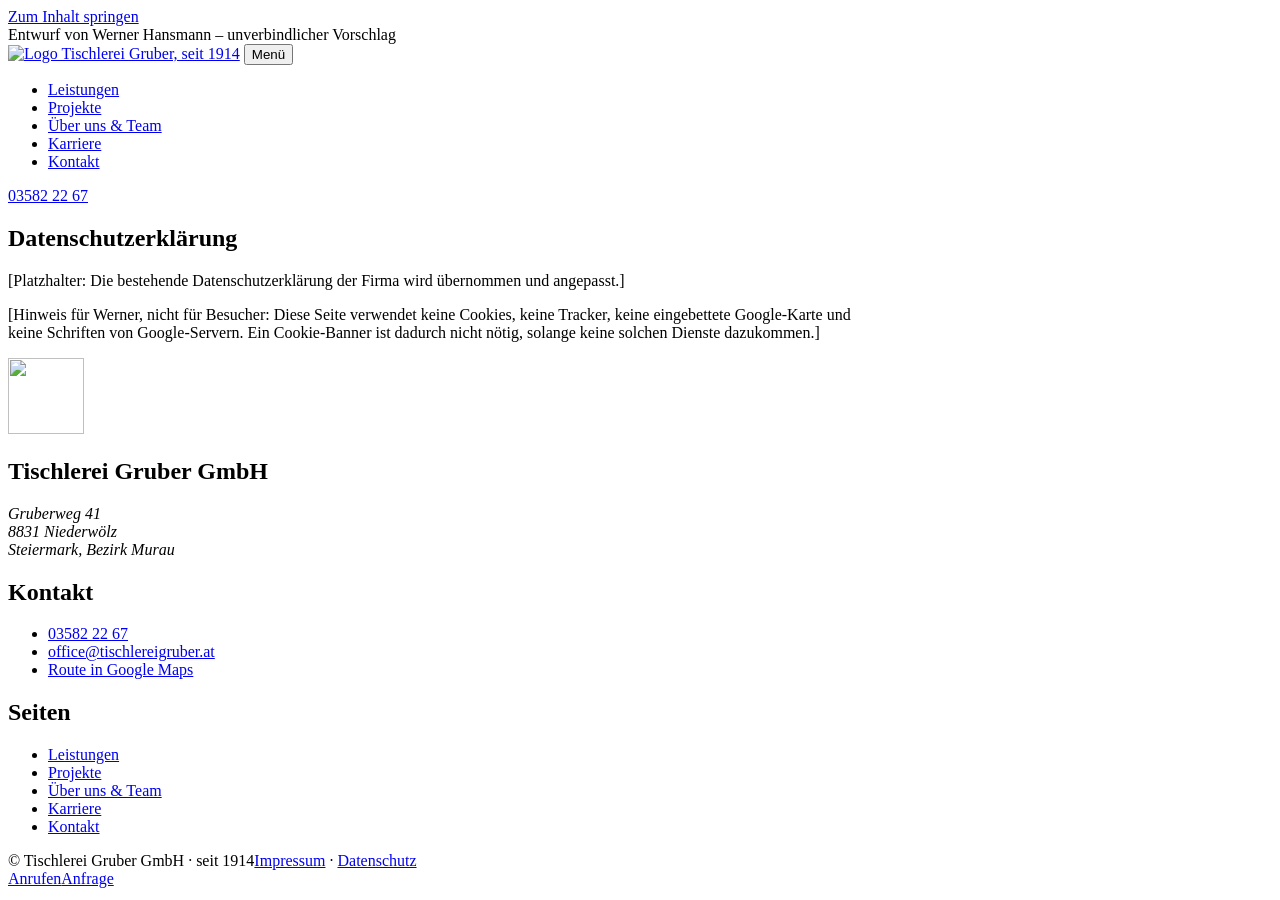
==== datenschutz.html @ 18677cb5 "Add files via upload" ====
<!DOCTYPE html>
<html lang="de-AT">
<head>
<meta charset="utf-8">
<meta name="viewport" content="width=device-width, initial-scale=1, viewport-fit=cover">
<meta name="robots" content="noindex, nofollow">
<title>Datenschutz | Tischlerei Gruber Niederwölz</title>
<meta name="description" content="Datenschutzerklärung der Tischlerei Gruber GmbH, Niederwölz.">
<meta name="theme-color" content="#ffffff">
<link rel="stylesheet" href="stil.css">
</head>
<body>
<a class="skip" href="#inhalt">Zum Inhalt springen</a>
<div class="entwurf">Entwurf von Werner Hansmann – unverbindlicher&nbsp;Vorschlag</div>
<header class="kopfzeile">
 <div class="wrap kopf">
  <a class="logo" href="index.html" aria-label="Tischlerei Gruber – zur Startseite"><img src="assets/logo.png" alt="Logo Tischlerei Gruber, seit 1914" width="64" height="64"></a>
  <button class="menueknopf" type="button" aria-expanded="false" aria-controls="hauptmenue">Menü</button>
  <nav class="hauptmenue" id="hauptmenue" aria-label="Hauptmenü"><ul>
   <li><a href="leistungen.html">Leistungen</a></li><li><a href="projekte.html">Projekte</a></li><li><a href="ueber-uns.html">Über uns &amp; Team</a></li><li><a href="karriere.html">Karriere</a></li><li><a href="kontakt.html">Kontakt</a></li>
  </ul></nav>
  <a class="anruf" href="tel:+4335822267" aria-label="Anrufen: 03582 22 67">03582 22 67</a>
 </div>
</header>
<main id="inhalt">
<section class="seitenkopf"><div class="wrap" style="max-width:860px">
 <h1>Datenschutzerklärung</h1>
 <p class="ph">[Platzhalter: Die bestehende Datenschutzerklärung der Firma wird übernommen und angepasst.]</p>
 <p class="ph" style="margin-top:16px">[Hinweis für Werner, nicht für Besucher: Diese Seite verwendet keine Cookies, keine Tracker, keine eingebettete Google-Karte und keine Schriften von Google-Servern. Ein Cookie-Banner ist dadurch nicht nötig, solange keine solchen Dienste dazukommen.]</p>
</div></section>
</main>
<footer class="fuss">
 <div class="wrap">
  <div class="fuss-raster">
   <img src="assets/logo.png" alt="" width="76" height="76" loading="lazy">
   <div>
    <h2>Tischlerei Gruber GmbH</h2>
    <address>Gruberweg 41<br>8831 Niederwölz<br>Steiermark, Bezirk Murau</address>
   </div>
   <div>
    <h2>Kontakt</h2>
    <ul><li><a href="tel:+4335822267">03582 22 67</a></li><li><a href="mailto:office@tischlereigruber.at">office@tischlereigruber.at</a></li><li><a href="https://www.google.com/maps/search/?api=1&query=Gruberweg+41%2C+8831+Niederw%C3%B6lz" rel="noopener">Route in Google Maps</a></li></ul>
   </div>
   <div>
    <h2>Seiten</h2>
    <ul><li><a href="leistungen.html">Leistungen</a></li><li><a href="projekte.html">Projekte</a></li><li><a href="ueber-uns.html">Über uns &amp; Team</a></li><li><a href="karriere.html">Karriere</a></li><li><a href="kontakt.html">Kontakt</a></li></ul>
   </div>
  </div>
  <div class="fuss-unten"><span>© Tischlerei Gruber GmbH · seit 1914</span><span><a href="impressum.html">Impressum</a> · <a href="datenschutz.html">Datenschutz</a></span></div>
 </div>
</footer>
<div class="daumen"><a class="btn btn-voll" href="tel:+4335822267">Anrufen</a><a class="btn btn-rand" href="kontakt.html#anfrage">Anfrage</a></div>
<script>
(function(){
 var k=document.querySelector('.menueknopf'),m=document.getElementById('hauptmenue');
 if(k&&m){k.addEventListener('click',function(){var o=m.classList.toggle('offen');k.setAttribute('aria-expanded',o);k.textContent=o?'Schließen':'Menü';});
  m.addEventListener('focusout',function(e){if(m.classList.contains('offen')&&!m.contains(e.relatedTarget)&&e.relatedTarget!==k){m.classList.remove('offen');k.setAttribute('aria-expanded','false');k.textContent='Menü';}});
  document.addEventListener('keydown',function(e){if(e.key==='Escape'&&m.classList.contains('offen')){m.classList.remove('offen');k.setAttribute('aria-expanded','false');k.textContent='Menü';k.focus();}});}
 document.querySelectorAll('[data-stelle]').forEach(function(a){a.addEventListener('click',function(){var s=document.querySelector('select[name=stelle]');if(s)s.value=a.getAttribute('data-stelle');});});
 document.querySelectorAll('form.attrappe').forEach(function(f){f.addEventListener('submit',function(e){e.preventDefault();var h=f.querySelector('.formmeldung');if(h){h.classList.add('sichtbar');h.focus();}});});
})();
</script>
</body>
</html>
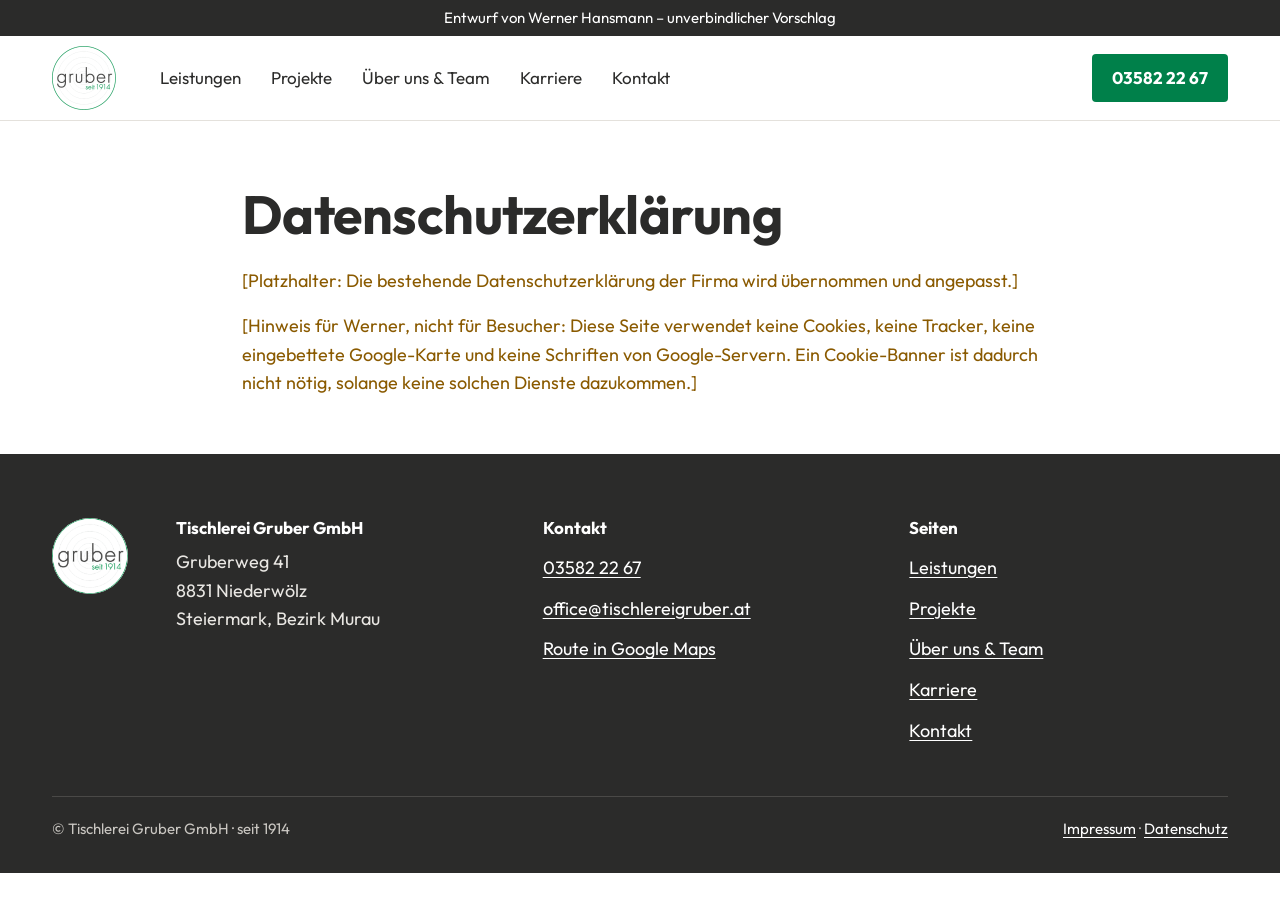
==== commit 5d86c29b: "Eingefräster 3D-Look, Projekt-Mosaik und Bildergalerie Co-Authored-By: Claude Opus 5.5 <noreply@anth" ====
--- a/datenschutz.html
+++ b/datenschutz.html
@@ -56,6 +56,23 @@
  if(k&&m){k.addEventListener('click',function(){var o=m.classList.toggle('offen');k.setAttribute('aria-expanded',o);k.textContent=o?'Schließen':'Menü';});
   m.addEventListener('focusout',function(e){if(m.classList.contains('offen')&&!m.contains(e.relatedTarget)&&e.relatedTarget!==k){m.classList.remove('offen');k.setAttribute('aria-expanded','false');k.textContent='Menü';}});
   document.addEventListener('keydown',function(e){if(e.key==='Escape'&&m.classList.contains('offen')){m.classList.remove('offen');k.setAttribute('aria-expanded','false');k.textContent='Menü';k.focus();}});}
+ var gl=[].slice.call(document.querySelectorAll('a[data-galerie]'));
+ if(gl.length){
+  var d=document.createElement('dialog');d.className='lightbox';d.setAttribute('aria-label','Fotogalerie');
+  d.innerHTML='<figure><img alt=""><figcaption><b></b><span></span><em></em></figcaption></figure><button class="lb-zu" type="button" aria-label="Galerie schließen">✕</button><button class="lb-pfeil lb-zurueck" type="button" aria-label="Vorheriges Foto">‹</button><button class="lb-pfeil lb-weiter" type="button" aria-label="Nächstes Foto">›</button>';
+  document.body.appendChild(d);
+  var bild=d.querySelector('img'),tit=d.querySelector('figcaption b'),txt=d.querySelector('figcaption span'),zahl=d.querySelector('figcaption em'),grp=[],pos=0;
+  function zeige(i){pos=(i+grp.length)%grp.length;var a=grp[pos],im=a.querySelector('img');bild.classList.remove('da');bild.src=a.getAttribute('href');if(bild.complete)bild.classList.add('da');bild.alt=im.alt;tit.textContent=a.getAttribute('data-titel');txt.textContent=im.alt;zahl.textContent=(pos+1)+' / '+grp.length;}
+  bild.addEventListener('load',function(){bild.classList.add('da');});
+  gl.forEach(function(a){a.addEventListener('click',function(e){e.preventDefault();grp=gl.filter(function(x){return x.getAttribute('data-galerie')===a.getAttribute('data-galerie');});zeige(grp.indexOf(a));d.showModal();});});
+  d.querySelector('.lb-zu').addEventListener('click',function(){d.close();});
+  d.querySelector('.lb-zurueck').addEventListener('click',function(){zeige(pos-1);});
+  d.querySelector('.lb-weiter').addEventListener('click',function(){zeige(pos+1);});
+  d.addEventListener('click',function(e){if(e.target===d)d.close();});
+  d.addEventListener('keydown',function(e){if(e.key==='ArrowLeft')zeige(pos-1);if(e.key==='ArrowRight')zeige(pos+1);});
+  var sx=null;d.addEventListener('touchstart',function(e){sx=e.touches[0].clientX;},{passive:true});
+  d.addEventListener('touchend',function(e){if(sx===null)return;var dx=e.changedTouches[0].clientX-sx;if(Math.abs(dx)>50)zeige(pos+(dx<0?1:-1));sx=null;});
+ }
  document.querySelectorAll('[data-stelle]').forEach(function(a){a.addEventListener('click',function(){var s=document.querySelector('select[name=stelle]');if(s)s.value=a.getAttribute('data-stelle');});});
  document.querySelectorAll('form.attrappe').forEach(function(f){f.addEventListener('submit',function(e){e.preventDefault();var h=f.querySelector('.formmeldung');if(h){h.classList.add('sichtbar');h.focus();}});});
 })();
--- a/stil.css
+++ b/stil.css
@@ -0,0 +1,317 @@
+/* Tischlerei Gruber – Entwurf von Werner Hansmann (unverbindlich) */
+@font-face{font-family:"Outfit";src:url(fonts/Outfit-Regular.woff) format("woff");font-weight:400;font-display:swap}
+@font-face{font-family:"Outfit";src:url(fonts/Outfit-Bold.woff) format("woff");font-weight:700;font-display:swap}
+
+:root{
+  --gruen:#00804a; --gruen-dunkel:#006b3e; --gruen-hell:#e8f3ec;
+  --text:#2b2b2a; --grau:#575654; --linie:#e4e1dc; --papier:#faf8f5;
+  --platzhalter:#8a5a00;
+  --ease-out:cubic-bezier(0.23,1,0.32,1);
+}
+*{box-sizing:border-box;margin:0}
+html{scroll-behavior:smooth;-webkit-text-size-adjust:100%;overflow-x:clip}
+body{font-family:"Outfit",system-ui,-apple-system,"Segoe UI",sans-serif;font-size:18px;line-height:1.6;color:var(--text);background:#fff}
+img{display:block;max-width:100%;height:auto}
+a{color:inherit}
+p a,li a,address a{color:var(--gruen);text-underline-offset:3px}
+a,button{-webkit-tap-highlight-color:transparent;touch-action:manipulation}
+:focus-visible{outline:3px solid var(--gruen);outline-offset:3px}
+.skip{position:absolute;left:-999px;top:0}
+.skip:focus{left:12px;top:12px;background:#fff;padding:10px 14px;z-index:99}
+.ph{color:var(--platzhalter)}
+.wrap{max-width:1240px;margin:0 auto;padding:0 32px}
+
+/* Entwurfs-Hinweis */
+.entwurf{background:var(--text);color:#fff;font-size:15px;text-align:center;padding:6px 12px}
+
+/* Kopf */
+header.kopfzeile{border-bottom:1px solid var(--linie);background:#fff;position:sticky;top:0;z-index:30}
+.kopf{display:flex;align-items:center;gap:32px;height:84px}
+.kopf .logo img{width:64px;height:64px}
+.hauptmenue ul{display:flex;gap:6px;list-style:none;padding:0}
+.hauptmenue a{display:block;color:var(--text);text-decoration:none;font-size:17px;padding:10px 12px;border-radius:4px}
+.hauptmenue a[aria-current="page"]{color:var(--gruen);font-weight:700}
+.anruf{margin-left:auto;display:inline-flex;align-items:center;gap:8px;background:var(--gruen);color:#fff;text-decoration:none;font-weight:700;min-height:48px;padding:0 20px;border-radius:4px;font-size:17px;transition:transform 160ms var(--ease-out),background-color 200ms ease}
+.menueknopf{display:none}
+
+/* Knöpfe */
+.btn{display:inline-flex;align-items:center;justify-content:center;min-height:52px;padding:0 26px;border-radius:4px;font:inherit;font-weight:700;text-decoration:none;font-size:18px;cursor:pointer;border:0;transition:transform 160ms var(--ease-out),background-color 200ms ease,border-color 200ms ease}
+.btn:active,.anruf:active{transform:scale(.97)}
+.btn-voll{background:var(--gruen);color:#fff}
+.btn-rand{border:2px solid var(--text);background:transparent;color:var(--text)}
+.knoepfe{display:flex;flex-wrap:wrap;gap:14px}
+.textlink{color:var(--gruen);font-weight:700;text-decoration:none}
+
+/* Überschriften */
+h1{overflow-wrap:break-word;hyphens:manual;font-size:clamp(32px,4.2vw,58px);line-height:1.08;font-weight:700;letter-spacing:-.01em;margin-bottom:24px}
+h2{font-size:clamp(30px,3vw,42px);line-height:1.15;margin-bottom:14px}
+h3{font-size:24px;line-height:1.25;margin-bottom:8px}
+.kicker{font-size:16px;letter-spacing:.08em;text-transform:uppercase;color:var(--gruen);font-weight:700;margin-bottom:16px}
+.lead{font-size:21px;color:var(--grau);max-width:34em;margin-bottom:34px}
+.unter{color:var(--grau);max-width:40em;margin-bottom:40px}
+section{scroll-margin-top:100px}
+.abschnitt{padding:88px 0}
+.abschnitt.papier{background:var(--papier)}
+
+/* Hero mit Jahresringen */
+.hero{position:relative;overflow:hidden}
+.hero .ringe{position:absolute;width:1100px;height:1100px;left:-430px;top:-330px;pointer-events:none;z-index:0}
+.hero .wrap{position:relative;z-index:1}
+/* Jahresringe wachsen beim ersten Laden: 4 Ringe, dann Ring für Ring nach außen */
+.ringe .wachs,.ringe .riss{transform-box:view-box;transform-origin:550px 550px}
+.ringe .wachs{animation:ring-wachsen 1100ms var(--ease-out) both;animation-delay:calc(500ms + var(--i) * 340ms)}
+.ringe .riss{stroke-dasharray:1;animation:riss-zeichnen 1400ms var(--ease-out) both;animation-delay:calc(500ms + var(--i) * 340ms)}
+@keyframes ring-wachsen{from{opacity:0;transform:scale(var(--s))}to{opacity:1;transform:none}}
+@keyframes riss-zeichnen{from{stroke-dashoffset:1}to{stroke-dashoffset:0}}
+.hero-raster{display:grid;grid-template-columns:1.05fr 1fr;gap:56px;align-items:center;padding-top:72px;padding-bottom:80px}
+.hero-bild img{width:100%;aspect-ratio:4/3.4;object-fit:cover;border-radius:2px}
+.hero-bild figcaption,.bild figcaption{font-size:15px;color:var(--grau);margin-top:10px}
+.fakten{display:flex;flex-wrap:wrap;gap:12px 32px;margin-top:40px;padding-top:24px;border-top:1px solid var(--linie);font-size:16px;color:var(--grau)}
+.fakten b{display:block;font-size:22px;color:var(--text)}
+.seitenkopf{padding:64px 0 56px}
+.seitenkopf h1{max-width:18em}
+
+/* Zwei Wege */
+.wege-raster{display:grid;grid-template-columns:1fr 1fr;gap:32px}
+.weg{background:#fff;border:1px solid var(--linie);display:grid;grid-template-rows:auto 1fr;text-decoration:none;transition:border-color 200ms ease}
+.weg img{width:100%;aspect-ratio:16/9;object-fit:cover}
+.weg div{padding:28px 30px 32px}
+.weg h3{font-size:26px}
+.weg ul{padding-left:20px;color:var(--grau);margin-bottom:18px}
+.weg .textlink{display:inline-block;margin-top:2px}
+
+/* Referenzen */
+.namen{padding:0;display:grid;grid-template-columns:repeat(4,1fr);border-top:1px solid var(--linie);border-left:1px solid var(--linie);margin-top:28px;list-style:none}
+.namen li{overflow-wrap:anywhere;hyphens:auto;border-right:1px solid var(--linie);border-bottom:1px solid var(--linie);padding:24px 22px;font-size:19px;font-weight:700}
+.namen li span{display:block;font-weight:400;font-size:15px;color:var(--grau)}
+.hinweis{font-size:15px;color:var(--grau);margin-top:16px}
+
+/* Werkstatt / Ablauf */
+.schritte{display:grid;grid-template-columns:repeat(4,1fr);gap:28px;list-style:none;padding:0;counter-reset:s}
+.schritte li{counter-increment:s;border-top:2px solid var(--text);padding-top:18px}
+.schritte li::before{content:counter(s,decimal-leading-zero);display:block;font-weight:700;color:var(--gruen);margin-bottom:6px}
+.schritte img{width:100%;aspect-ratio:4/3;object-fit:cover;margin-bottom:16px}
+.schritte p{color:var(--grau);font-size:17px}
+.galerie li{border:0;padding:0}.galerie li::before{content:none}
+.zweispaltig.oben{align-items:start}
+
+/* Text + Bild */
+.zweispaltig{display:grid;grid-template-columns:1fr 1fr;gap:64px;align-items:center}
+.zweispaltig.umgekehrt .bild{order:2}
+.bild img{width:100%;object-fit:cover;border-radius:2px}
+.zweispaltig p:not(.kicker):not(.ph){color:var(--grau)}
+.zweispaltig p{margin-bottom:18px}
+
+/* Karriere-Band */
+.karriere-band{background:var(--gruen-hell)}
+.karriere-band .kicker{color:var(--gruen-dunkel)}
+.stellen-chips{display:flex;flex-wrap:wrap;gap:10px;list-style:none;padding:0;margin:0 0 28px}
+.stellen-chips li{color:var(--text);border:1px solid #b9d9c6;background:#fff;border-radius:999px;padding:6px 16px;font-size:16px}
+
+/* Kontakt-Band */
+.kontakt-raster{display:grid;grid-template-columns:1.1fr 1fr;gap:56px;align-items:start}
+.kontakt-raster address{font-style:normal;font-size:20px;line-height:1.7}
+.zeiten{border-collapse:collapse;margin-top:8px;font-size:18px}
+.zeiten td{padding:4px 24px 4px 0}
+.karte{display:block;position:relative;border:1px solid var(--linie);background:var(--papier);aspect-ratio:16/10;text-decoration:none;overflow:hidden}
+.karte .karte-ph{position:absolute;inset:0;display:flex;flex-direction:column;justify-content:center;align-items:center;text-align:center;padding:24px;gap:14px}
+.karte .karte-ph span{font-size:15px}
+
+/* Projekte */
+.projekte{display:grid;grid-template-columns:repeat(3,1fr);gap:32px;list-style:none;padding:0}
+.projekt .bildflaeche{aspect-ratio:4/3;background:var(--papier);border:1px dashed #cfc8bd;display:flex;align-items:center;justify-content:center;text-align:center;padding:20px;font-size:15px;color:var(--platzhalter);margin-bottom:14px}
+.projekt img{width:100%;aspect-ratio:4/3;object-fit:cover;margin-bottom:14px}
+.projekt h3{font-size:22px;margin-bottom:2px}
+.projekt p{color:var(--grau);font-size:17px}
+.filter{display:flex;gap:10px;flex-wrap:wrap;margin-bottom:32px}
+
+/* Leistungen */
+.leistungsliste{display:grid;grid-template-columns:1fr 1fr;gap:0 48px;list-style:none;padding:0;border-top:1px solid var(--linie)}
+.leistungsliste li{padding:20px 0;border-bottom:1px solid var(--linie)}
+.leistungsliste b{display:block;font-size:20px}
+.leistungsliste span{color:var(--grau);font-size:17px}
+
+/* Stellen */
+.stellen{list-style:none;padding:0;border-top:1px solid var(--linie)}
+.stellen li{display:grid;grid-template-columns:1.2fr 1.6fr auto;gap:24px;align-items:center;padding:24px 0;border-bottom:1px solid var(--linie)}
+.stellen h3{margin:0}
+.stellen p{color:var(--grau);font-size:17px}
+
+/* Formular (Attrappe) */
+form.attrappe{display:grid;gap:18px;max-width:640px}
+form.attrappe label{display:grid;gap:6px;font-weight:700;font-size:17px}
+form.attrappe input,form.attrappe select,form.attrappe textarea{font:inherit;font-size:17px;font-weight:400;padding:12px 14px;border:1px solid #767470;border-radius:4px;background:#fff;color:var(--text);min-height:50px}
+form.attrappe textarea{min-height:140px;resize:vertical}
+.formhinweis{font-size:15px;color:var(--grau)}
+.formmeldung{display:none;background:var(--gruen-hell);border-left:4px solid var(--gruen);padding:14px 16px}
+.formmeldung.sichtbar{display:block}
+
+
+/* Referenz-Karten Startseite */
+.ref-karten{list-style:none;padding:0;display:grid;grid-template-columns:repeat(4,1fr);gap:24px;margin-top:8px}
+.ref-karten a{display:block;text-decoration:none;color:var(--text)}
+.ref-karten img{width:100%;aspect-ratio:4/3;object-fit:cover;margin-bottom:12px;transition:opacity 200ms ease}
+.ref-karten li{min-width:0}
+.ref-karten h3{font-size:20px;margin-bottom:2px;overflow-wrap:break-word;hyphens:auto}
+.ref-karten p{color:var(--grau);font-size:16px}
+
+/* Projekte-Seite */
+.sprungliste{list-style:none;padding:0;display:flex;flex-wrap:wrap;gap:10px;margin-bottom:48px}
+.sprungliste a{display:inline-flex;align-items:center;min-height:44px;padding:0 16px;border:1px solid #b9b5ae;border-radius:999px;background:#fff;text-decoration:none;color:var(--text);font-size:16px}
+.projektblock{display:grid;grid-template-columns:1fr 1.6fr;gap:48px;align-items:start;padding:48px 0;border-top:1px solid var(--linie);scroll-margin-top:100px}
+.projektblock:first-of-type{border-top:0;padding-top:0}
+.projekt-text h2{margin-bottom:12px}
+.projekt-text p{color:var(--grau);margin-bottom:12px}
+.projekt-text p.kicker{color:var(--gruen)}
+.projekt-text p.ph{color:var(--platzhalter)}
+.bildnachweis{font-size:15px}
+.projekt-haupt img{width:100%;aspect-ratio:3/2;object-fit:cover}
+.projekt-thumbs{list-style:none;padding:0;display:grid;grid-template-columns:repeat(3,1fr);gap:12px;margin-top:12px}
+.projekt-thumbs img{width:100%;aspect-ratio:1/1;object-fit:cover}
+.projekt-bilder a{display:block}
+
+
+/* ===== „Eingefräst“: Bilder und Karten liegen in einer Vertiefung wie im Holz ===== */
+:root{--tasche:#e8e1d5;--tasche-schatten:inset 0 3px 7px rgba(74,52,30,.30),inset 0 1px 2px rgba(74,52,30,.38),inset 0 -2px 0 rgba(255,255,255,.9),inset -1px 0 0 rgba(255,255,255,.55);--kante:0 1px 0 rgba(255,255,255,.95)}
+.fraese{display:block;position:relative;padding:9px;background:var(--tasche);border-radius:7px;box-shadow:var(--tasche-schatten),var(--kante)}
+.fraese img{display:block;width:100%;border-radius:3px;margin:0!important;transition:filter 300ms ease}
+.fraese::after{content:"";position:absolute;inset:9px;border-radius:3px;pointer-events:none;box-shadow:inset 0 5px 12px rgba(28,18,8,.38),inset 0 1px 2px rgba(28,18,8,.45),inset 0 -1px 1px rgba(255,255,255,.25)}
+.hero-bild .fraese,.bild .fraese{padding:12px}
+.hero-bild .fraese::after,.bild .fraese::after{inset:12px}
+/* Karten als eingelassene Felder */
+.weg{background:#f1ece3;border:0;border-radius:9px;box-shadow:var(--tasche-schatten),var(--kante);padding:10px}
+.weg .fraese{padding:0;background:none;box-shadow:none}
+.weg .fraese::after{inset:0;border-radius:5px}
+.weg .fraese img{border-radius:5px}
+.weg div{padding:22px 20px 24px}
+.ref-karten .fraese{margin-bottom:14px}
+.schritte .fraese{margin-bottom:16px}
+.projekt-thumbs .fraese{padding:6px}
+.projekt-thumbs .fraese::after{inset:6px}
+/* Mosaik Projekte */
+.mosaik{list-style:none;padding:0;margin:40px 0 0;display:grid;grid-template-columns:repeat(4,1fr);grid-template-rows:repeat(2,250px);gap:18px}
+.mosaik li{min-width:0}
+.mosaik .m0{grid-column:span 2;grid-row:span 2}
+
+.mosaik a{height:100%;text-decoration:none}
+.mosaik img{height:100%;object-fit:cover}
+.mosaik-titel{position:absolute;left:21px;bottom:21px;z-index:1;background:rgba(32,30,28,.86);color:#fff;font-weight:700;font-size:17px;padding:7px 12px;border-radius:3px}
+/* Galerie (Lightbox) */
+.lightbox{position:fixed;inset:0;border:0;padding:0;margin:0;width:100%;height:100%;max-width:none;max-height:none;background:#1d1b19;color:#fff}
+.lightbox[open]{display:flex;align-items:center;justify-content:center;animation:lb-auf 220ms var(--ease-out)}
+.lightbox::backdrop{background:transparent}
+@keyframes lb-auf{from{opacity:0}to{opacity:1}}
+.lightbox figure{margin:0;max-width:min(1100px,92vw);text-align:center}
+.lightbox img{max-width:100%;max-height:78dvh;width:auto;margin:0 auto;border-radius:4px;box-shadow:0 0 0 10px #2d2a27,0 0 0 11px #3e3a36;opacity:0;transform:scale(.985);transition:opacity 220ms var(--ease-out),transform 220ms var(--ease-out)}
+.lightbox img.da{opacity:1;transform:none}
+.lightbox figcaption{margin-top:26px;display:flex;flex-wrap:wrap;gap:6px 16px;justify-content:center;align-items:baseline;font-size:16px;color:#d9d5cf}
+.lightbox figcaption b{color:#fff;font-size:18px}
+.lightbox figcaption em{font-style:normal;color:#b5b0a8}
+.lightbox button{position:absolute;border:0;background:rgba(255,255,255,.1);color:#fff;font:inherit;cursor:pointer;border-radius:50%;width:56px;height:56px;font-size:30px;line-height:1;display:flex;align-items:center;justify-content:center;transition:background-color 200ms ease,transform 160ms var(--ease-out)}
+.lightbox button:active{transform:scale(.94)}
+.lightbox button:focus-visible{outline:3px solid #fff;outline-offset:3px}
+.lb-zu{top:18px;right:18px;font-size:22px!important}
+.lb-zurueck{left:18px;top:50%;margin-top:-28px}
+.lb-weiter{right:18px;top:50%;margin-top:-28px}
+html:has(.lightbox[open]),body:has(.lightbox[open]){overflow:hidden}
+.lightbox{overscroll-behavior:contain}
+.weg .textlink{color:var(--gruen-dunkel)}
+.karte{background:var(--tasche);border:0;border-radius:7px;box-shadow:var(--tasche-schatten),var(--kante)}
+.mosaik-titel{hyphens:manual}
+
+/* Fuß */
+footer.fuss{background:#2b2b2a;color:#e9e7e3;padding:64px 0 32px;margin-top:0}
+.fuss-raster{display:grid;grid-template-columns:auto 1fr 1fr 1fr;gap:48px;align-items:start}
+.fuss-raster img{width:76px;height:76px;background:#fff;border-radius:50%}
+.fuss h2{font-size:17px;margin-bottom:10px;color:#fff}
+.fuss address{font-style:normal}
+.fuss a{color:#fff;text-underline-offset:3px}
+.fuss ul{list-style:none;padding:0}
+.fuss li{padding:6px 0}
+.fuss :focus-visible{outline-color:#fff}
+.fuss-unten{border-top:1px solid #4a4947;margin-top:44px;padding-top:20px;font-size:15px;color:#c9c6c1;display:flex;justify-content:space-between;gap:16px;flex-wrap:wrap}
+
+/* Handy-Leiste */
+.daumen{display:none}
+
+@media (hover:hover) and (pointer:fine){
+  .fraese:hover img,a:hover .fraese img{filter:brightness(1.06) saturate(1.05)}
+  .weg:hover{box-shadow:inset 0 4px 10px rgba(74,52,30,.36),inset 0 1px 2px rgba(74,52,30,.4),inset 0 -2px 0 rgba(255,255,255,.9),var(--kante)}
+  .lightbox button:hover{background:rgba(255,255,255,.22)}
+  .sprungliste a:hover{border-color:var(--gruen);color:var(--gruen)}
+  .hauptmenue a:hover{color:var(--gruen);background:var(--papier)}
+  .anruf:hover,.btn-voll:hover{background:var(--gruen-dunkel)}
+  .btn-rand:hover{border-color:var(--gruen);color:var(--gruen)}
+  .textlink:hover{text-decoration:underline}
+}
+
+@media (max-width:980px){
+  .namen{grid-template-columns:1fr 1fr}
+  .ref-karten{grid-template-columns:repeat(2,minmax(0,1fr));gap:20px 14px}
+  .ref-karten h3{font-size:18px}
+  .projektblock{grid-template-columns:1fr;gap:24px}
+  .schritte{grid-template-columns:1fr 1fr}
+  .fuss-raster{grid-template-columns:1fr 1fr}
+}
+
+@media (max-width:900px){
+  body{font-size:17px;padding-bottom:78px}
+  .wrap{padding:0 20px}
+  .kopf{height:68px;gap:12px}
+  .kopf .logo img{width:52px;height:52px}
+  .anruf{display:none}
+  .menueknopf{display:inline-flex;align-items:center;gap:8px;margin-left:auto;min-height:48px;padding:0 16px;border:2px solid var(--text);border-radius:4px;background:#fff;font:inherit;font-weight:700;font-size:17px;color:var(--text);cursor:pointer;transition:transform 160ms var(--ease-out)}
+  .menueknopf:active{transform:scale(.97)}
+  .hauptmenue{position:absolute;left:0;right:0;top:100%;background:#fff;border-bottom:1px solid var(--linie);box-shadow:0 12px 24px rgba(0,0,0,.08);opacity:0;transform:translateY(-6px);visibility:hidden;transition:opacity 180ms var(--ease-out),transform 180ms var(--ease-out),visibility 0s linear 180ms}
+  .hauptmenue.offen{opacity:1;transform:none;visibility:visible;transition:opacity 200ms var(--ease-out),transform 200ms var(--ease-out),visibility 0s}
+  .hauptmenue ul{flex-direction:column;gap:0;padding:8px 12px 16px}
+  .hauptmenue a{font-size:19px;padding:14px 10px;border-bottom:1px solid var(--linie);border-radius:0}
+  .hero .ringe{width:700px;height:700px;left:-360px;top:-180px}
+  .hero-raster{grid-template-columns:1fr;gap:28px;padding-top:24px;padding-bottom:48px}
+  .hero-bild{order:-1}
+  .hero-bild img{aspect-ratio:16/9}
+  .hero-bild figcaption{display:none}
+  .lead{font-size:18px}
+  .abschnitt{padding:56px 0}
+  .seitenkopf{padding:36px 0 32px}
+  .wege-raster,.zweispaltig,.kontakt-raster,.leistungsliste{grid-template-columns:1fr;gap:28px}
+  .leistungsliste{gap:0}
+  .zweispaltig.umgekehrt .bild{order:0}
+  .namen li{font-size:17px;padding:18px 14px}
+  .projekte{grid-template-columns:1fr 1fr;gap:20px}
+  .stellen li{grid-template-columns:1fr;gap:8px}
+  .projektblock{padding:36px 0}
+  .mosaik{grid-template-columns:1fr 1fr;grid-template-rows:220px 150px 150px;gap:12px}
+  .mosaik .m0{grid-column:span 2;grid-row:span 1}
+
+  .mosaik-titel{font-size:14px;left:12px;bottom:12px;right:12px;width:max-content;max-width:calc(100% - 24px);overflow-wrap:anywhere;padding:5px 8px}
+  .mosaik .fraese{padding:6px}.mosaik .fraese::after{inset:6px}
+  .ref-karten .fraese,.schritte .fraese{padding:6px}.ref-karten .fraese::after,.schritte .fraese::after{inset:6px}
+  .lb-zurueck,.lb-weiter{top:auto;bottom:18px;margin-top:0}
+  .lightbox img{max-height:58dvh;box-shadow:0 0 0 6px #2d2a27}
+  .lightbox figure{padding:64px 0 90px}
+  .lightbox figcaption{font-size:15px;margin-top:18px}
+  .lightbox button{width:48px;height:48px;font-size:26px}
+  .lb-zu{top:10px;right:10px}
+  .sprungliste{margin-bottom:32px}
+  .stellen .btn{justify-self:start}
+  .daumen{display:grid;grid-template-columns:1fr 1fr;position:fixed;left:0;right:0;bottom:0;z-index:40;background:#fff;border-top:1px solid var(--linie);padding:10px 12px calc(10px + env(safe-area-inset-bottom,0px));gap:10px}
+  .daumen .btn{min-height:50px}
+}
+@media (max-width:560px){
+  .projekte,.fuss-raster{grid-template-columns:1fr}
+  .projekt .bildflaeche{aspect-ratio:auto;padding:14px}
+  .schritte{gap:20px 14px}
+  .schritte h3{font-size:20px}
+  .schritte p{font-size:16px}
+  .weg div{padding:22px 20px 24px}
+  .zeiten td{padding-right:14px}
+}
+@media (prefers-reduced-motion:reduce){
+  html{scroll-behavior:auto}
+  .ringe .wachs,.ringe .riss{animation:none}
+  *{transition-property:opacity,background-color,border-color!important}
+  .btn:active,.anruf:active,.menueknopf:active{transform:none}
+  .hauptmenue{transform:none!important}
+  .lightbox[open]{animation:none}.lightbox img{transform:none}
+}
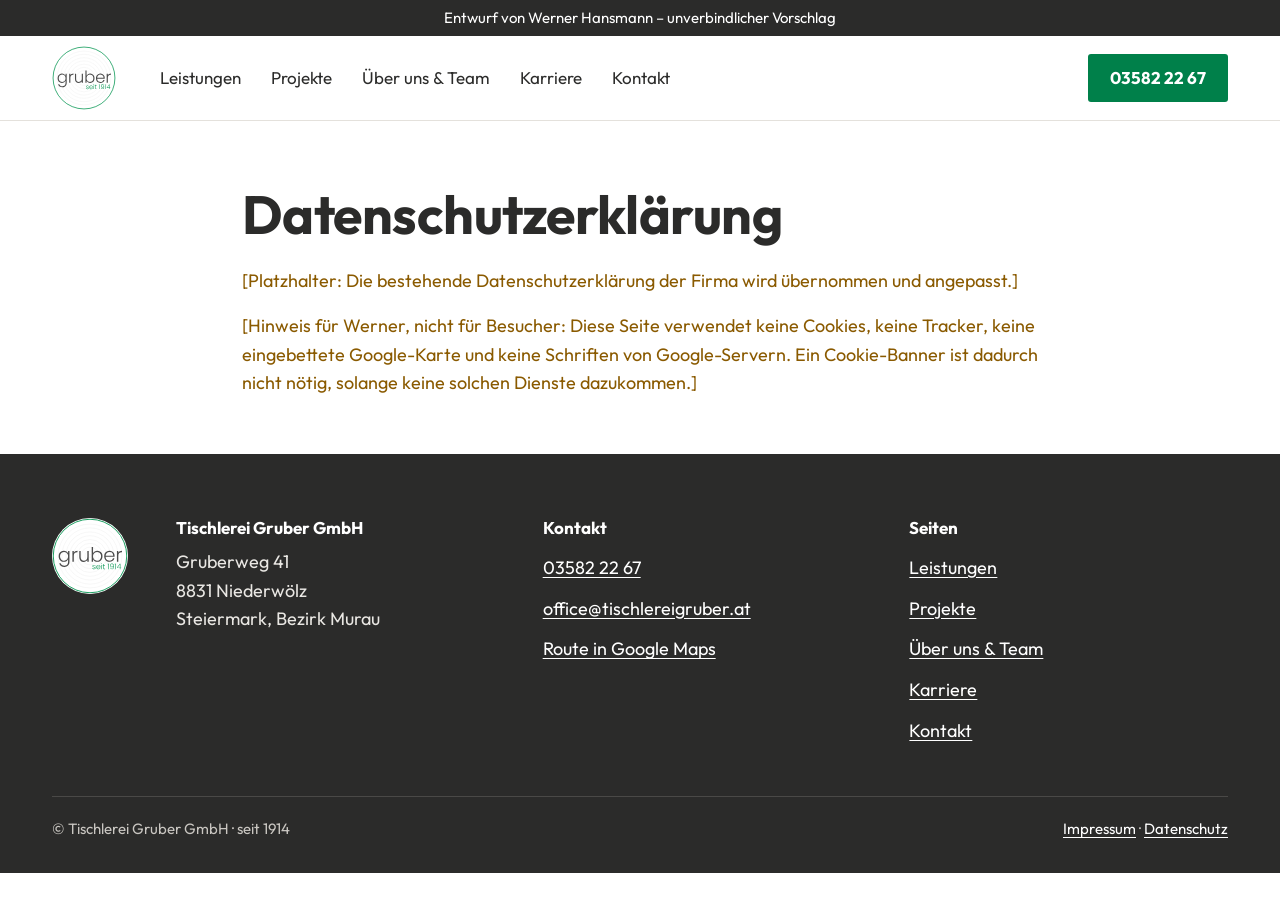
==== commit 98c0036b: "Eckige Knöpfe, leicht gerundete Bilder, Logo-SVG als Lückenfüller, Hover-Farbverstärkung Co-Authored" ====
--- a/datenschutz.html
+++ b/datenschutz.html
@@ -14,7 +14,7 @@
 <div class="entwurf">Entwurf von Werner Hansmann – unverbindlicher&nbsp;Vorschlag</div>
 <header class="kopfzeile">
  <div class="wrap kopf">
-  <a class="logo" href="index.html" aria-label="Tischlerei Gruber – zur Startseite"><img src="assets/logo.png" alt="Logo Tischlerei Gruber, seit 1914" width="64" height="64"></a>
+  <a class="logo" href="index.html" aria-label="Tischlerei Gruber – zur Startseite"><img src="assets/logo.svg" alt="Logo Tischlerei Gruber, seit 1914" width="64" height="64"></a>
   <button class="menueknopf" type="button" aria-expanded="false" aria-controls="hauptmenue">Menü</button>
   <nav class="hauptmenue" id="hauptmenue" aria-label="Hauptmenü"><ul>
    <li><a href="leistungen.html">Leistungen</a></li><li><a href="projekte.html">Projekte</a></li><li><a href="ueber-uns.html">Über uns &amp; Team</a></li><li><a href="karriere.html">Karriere</a></li><li><a href="kontakt.html">Kontakt</a></li>
@@ -32,7 +32,7 @@
 <footer class="fuss">
  <div class="wrap">
   <div class="fuss-raster">
-   <img src="assets/logo.png" alt="" width="76" height="76" loading="lazy">
+   <img src="assets/logo.svg" alt="" width="76" height="76" loading="lazy">
    <div>
     <h2>Tischlerei Gruber GmbH</h2>
     <address>Gruberweg 41<br>8831 Niederwölz<br>Steiermark, Bezirk Murau</address>
--- a/stil.css
+++ b/stil.css
@@ -4,7 +4,7 @@
 
 :root{
   --gruen:#00804a; --gruen-dunkel:#006b3e; --gruen-hell:#e8f3ec;
-  --text:#2b2b2a; --grau:#575654; --linie:#e4e1dc; --papier:#faf8f5;
+  --text:#2b2b2a; --grau:#575654; --linie:#e4e1dc; --papier:#f5f5f7;
   --platzhalter:#8a5a00;
   --ease-out:cubic-bezier(0.23,1,0.32,1);
 }
@@ -31,14 +31,14 @@
 .hauptmenue ul{display:flex;gap:6px;list-style:none;padding:0}
 .hauptmenue a{display:block;color:var(--text);text-decoration:none;font-size:17px;padding:10px 12px;border-radius:4px}
 .hauptmenue a[aria-current="page"]{color:var(--gruen);font-weight:700}
-.anruf{margin-left:auto;display:inline-flex;align-items:center;gap:8px;background:var(--gruen);color:#fff;text-decoration:none;font-weight:700;min-height:48px;padding:0 20px;border-radius:4px;font-size:17px;transition:transform 160ms var(--ease-out),background-color 200ms ease}
+.anruf{margin-left:auto;display:inline-flex;align-items:center;gap:8px;background:var(--gruen);color:#fff;text-decoration:none;font-weight:700;min-height:48px;padding:0 22px;border-radius:3px;font-size:17px;transition:transform 160ms var(--ease-out),background-color 200ms ease}
 .menueknopf{display:none}
 
 /* Knöpfe */
-.btn{display:inline-flex;align-items:center;justify-content:center;min-height:52px;padding:0 26px;border-radius:4px;font:inherit;font-weight:700;text-decoration:none;font-size:18px;cursor:pointer;border:0;transition:transform 160ms var(--ease-out),background-color 200ms ease,border-color 200ms ease}
+.btn{display:inline-flex;align-items:center;justify-content:center;min-height:52px;padding:0 28px;border-radius:3px;font:inherit;font-weight:700;text-decoration:none;font-size:18px;cursor:pointer;border:0;transition:transform 160ms var(--ease-out),background-color 200ms ease,border-color 200ms ease}
 .btn:active,.anruf:active{transform:scale(.97)}
 .btn-voll{background:var(--gruen);color:#fff}
-.btn-rand{border:2px solid var(--text);background:transparent;color:var(--text)}
+.btn-rand{border:0;background:#e8e8ed;color:var(--text)}
 .knoepfe{display:flex;flex-wrap:wrap;gap:14px}
 .textlink{color:var(--gruen);font-weight:700;text-decoration:none}
 
@@ -106,7 +106,7 @@
 .karriere-band{background:var(--gruen-hell)}
 .karriere-band .kicker{color:var(--gruen-dunkel)}
 .stellen-chips{display:flex;flex-wrap:wrap;gap:10px;list-style:none;padding:0;margin:0 0 28px}
-.stellen-chips li{color:var(--text);border:1px solid #b9d9c6;background:#fff;border-radius:999px;padding:6px 16px;font-size:16px}
+.stellen-chips li{color:var(--text);border:1px solid #b9d9c6;background:#fff;border-radius:3px;padding:6px 16px;font-size:16px}
 
 /* Kontakt-Band */
 .kontakt-raster{display:grid;grid-template-columns:1.1fr 1fr;gap:56px;align-items:start}
@@ -157,8 +157,8 @@
 
 /* Projekte-Seite */
 .sprungliste{list-style:none;padding:0;display:flex;flex-wrap:wrap;gap:10px;margin-bottom:48px}
-.sprungliste a{display:inline-flex;align-items:center;min-height:44px;padding:0 16px;border:1px solid #b9b5ae;border-radius:999px;background:#fff;text-decoration:none;color:var(--text);font-size:16px}
-.projektblock{display:grid;grid-template-columns:1fr 1.6fr;gap:48px;align-items:start;padding:48px 0;border-top:1px solid var(--linie);scroll-margin-top:100px}
+.sprungliste a{display:inline-flex;align-items:center;min-height:44px;padding:0 18px;border:0;border-radius:3px;background:#fff;text-decoration:none;color:var(--text);font-size:16px}
+.projektblock{display:grid;grid-template-columns:1fr 1.6fr;gap:56px;align-items:start;padding:64px 0;scroll-margin-top:100px}
 .projektblock:first-of-type{border-top:0;padding-top:0}
 .projekt-text h2{margin-bottom:12px}
 .projekt-text p{color:var(--grau);margin-bottom:12px}
@@ -166,57 +166,54 @@
 .projekt-text p.ph{color:var(--platzhalter)}
 .bildnachweis{font-size:15px}
 .projekt-haupt img{width:100%;aspect-ratio:3/2;object-fit:cover}
-.projekt-thumbs{list-style:none;padding:0;display:grid;grid-template-columns:repeat(3,1fr);gap:12px;margin-top:12px}
+.projekt-thumbs{list-style:none;padding:0;display:grid;grid-template-columns:repeat(3,1fr);gap:14px;margin-top:14px}
 .projekt-thumbs img{width:100%;aspect-ratio:1/1;object-fit:cover}
 .projekt-bilder a{display:block}
 
 
-/* ===== „Eingefräst“: Bilder und Karten liegen in einer Vertiefung wie im Holz ===== */
-:root{--tasche:#e8e1d5;--tasche-schatten:inset 0 3px 7px rgba(74,52,30,.30),inset 0 1px 2px rgba(74,52,30,.38),inset 0 -2px 0 rgba(255,255,255,.9),inset -1px 0 0 rgba(255,255,255,.55);--kante:0 1px 0 rgba(255,255,255,.95)}
-.fraese{display:block;position:relative;padding:9px;background:var(--tasche);border-radius:7px;box-shadow:var(--tasche-schatten),var(--kante)}
-.fraese img{display:block;width:100%;border-radius:3px;margin:0!important;transition:filter 300ms ease}
-.fraese::after{content:"";position:absolute;inset:9px;border-radius:3px;pointer-events:none;box-shadow:inset 0 5px 12px rgba(28,18,8,.38),inset 0 1px 2px rgba(28,18,8,.45),inset 0 -1px 1px rgba(255,255,255,.25)}
-.hero-bild .fraese,.bild .fraese{padding:12px}
-.hero-bild .fraese::after,.bild .fraese::after{inset:12px}
-/* Karten als eingelassene Felder */
-.weg{background:#f1ece3;border:0;border-radius:9px;box-shadow:var(--tasche-schatten),var(--kante);padding:10px}
-.weg .fraese{padding:0;background:none;box-shadow:none}
-.weg .fraese::after{inset:0;border-radius:5px}
-.weg .fraese img{border-radius:5px}
-.weg div{padding:22px 20px 24px}
-.ref-karten .fraese{margin-bottom:14px}
-.schritte .fraese{margin-bottom:16px}
-.projekt-thumbs .fraese{padding:6px}
-.projekt-thumbs .fraese::after{inset:6px}
+/* ===== Clean: helle Flächen, große Rundungen, keine Rahmen/Schatten ===== */
+:root{--hell:#f5f5f7;--rund:6px}
+.fraese{display:block;position:relative;border-radius:var(--rund);overflow:hidden;background:var(--hell);isolation:isolate}
+.fraese img{display:block;width:100%;border-radius:0;margin:0!important;transition:transform 600ms var(--ease-out),filter 450ms ease}
+.hero-bild .fraese{border-radius:6px}
+.weg{background:#fff;border:0;border-radius:6px;box-shadow:none;padding:0;overflow:hidden}
+.weg .fraese{border-radius:0}
+.weg div{padding:30px 32px 34px}
+.ref-karten .fraese{margin-bottom:16px}
+.schritte .fraese{margin-bottom:18px}
+.projekt-thumbs .fraese{border-radius:6px}
+.logo-kachel .fraese{background:#fff;aspect-ratio:1/1;display:flex;align-items:center;justify-content:center}
+.logo-kachel .fraese img{width:58%!important;aspect-ratio:1/1;height:auto}
+.karte{background:var(--hell);border:0;border-radius:var(--rund);box-shadow:none}
 /* Mosaik Projekte */
-.mosaik{list-style:none;padding:0;margin:40px 0 0;display:grid;grid-template-columns:repeat(4,1fr);grid-template-rows:repeat(2,250px);gap:18px}
+.mosaik{list-style:none;padding:0;margin:48px 0 0;display:grid;grid-template-columns:repeat(4,1fr);grid-template-rows:repeat(2,290px);gap:22px}
 .mosaik li{min-width:0}
 .mosaik .m0{grid-column:span 2;grid-row:span 2}
 
-.mosaik a{height:100%;text-decoration:none}
+.mosaik a{height:100%;display:flex;flex-direction:column;gap:10px;text-decoration:none;color:var(--text)}
+.mosaik .fraese{flex:1;min-height:0}
 .mosaik img{height:100%;object-fit:cover}
-.mosaik-titel{position:absolute;left:21px;bottom:21px;z-index:1;background:rgba(32,30,28,.86);color:#fff;font-weight:700;font-size:17px;padding:7px 12px;border-radius:3px}
+.mosaik-titel{font-weight:600;font-size:17px;line-height:1.3}
 /* Galerie (Lightbox) */
-.lightbox{position:fixed;inset:0;border:0;padding:0;margin:0;width:100%;height:100%;max-width:none;max-height:none;background:#1d1b19;color:#fff}
+.lightbox{position:fixed;inset:0;border:0;padding:0;margin:0;width:100%;height:100%;max-width:none;max-height:none;background:rgba(255,255,255,.97);color:var(--text)}
 .lightbox[open]{display:flex;align-items:center;justify-content:center;animation:lb-auf 220ms var(--ease-out)}
 .lightbox::backdrop{background:transparent}
 @keyframes lb-auf{from{opacity:0}to{opacity:1}}
 .lightbox figure{margin:0;max-width:min(1100px,92vw);text-align:center}
-.lightbox img{max-width:100%;max-height:78dvh;width:auto;margin:0 auto;border-radius:4px;box-shadow:0 0 0 10px #2d2a27,0 0 0 11px #3e3a36;opacity:0;transform:scale(.985);transition:opacity 220ms var(--ease-out),transform 220ms var(--ease-out)}
+.lightbox img{max-width:100%;max-height:78dvh;width:auto;margin:0 auto;border-radius:6px;box-shadow:none;opacity:0;transform:scale(.985);transition:opacity 220ms var(--ease-out),transform 220ms var(--ease-out)}
 .lightbox img.da{opacity:1;transform:none}
-.lightbox figcaption{margin-top:26px;display:flex;flex-wrap:wrap;gap:6px 16px;justify-content:center;align-items:baseline;font-size:16px;color:#d9d5cf}
-.lightbox figcaption b{color:#fff;font-size:18px}
-.lightbox figcaption em{font-style:normal;color:#b5b0a8}
-.lightbox button{position:absolute;border:0;background:rgba(255,255,255,.1);color:#fff;font:inherit;cursor:pointer;border-radius:50%;width:56px;height:56px;font-size:30px;line-height:1;display:flex;align-items:center;justify-content:center;transition:background-color 200ms ease,transform 160ms var(--ease-out)}
+.lightbox figcaption{margin-top:22px;display:flex;flex-wrap:wrap;gap:6px 16px;justify-content:center;align-items:baseline;font-size:16px;color:var(--grau)}
+.lightbox figcaption b{color:var(--text);font-size:18px}
+.lightbox figcaption em{font-style:normal;color:var(--grau)}
+.lightbox button{position:absolute;border:0;background:#e8e8ed;color:var(--text);font:inherit;cursor:pointer;border-radius:3px;width:56px;height:56px;font-size:30px;line-height:1;display:flex;align-items:center;justify-content:center;transition:background-color 200ms ease,transform 160ms var(--ease-out)}
 .lightbox button:active{transform:scale(.94)}
-.lightbox button:focus-visible{outline:3px solid #fff;outline-offset:3px}
+.lightbox button:focus-visible{outline:3px solid var(--gruen);outline-offset:3px}
 .lb-zu{top:18px;right:18px;font-size:22px!important}
 .lb-zurueck{left:18px;top:50%;margin-top:-28px}
 .lb-weiter{right:18px;top:50%;margin-top:-28px}
 html:has(.lightbox[open]),body:has(.lightbox[open]){overflow:hidden}
 .lightbox{overscroll-behavior:contain}
 .weg .textlink{color:var(--gruen-dunkel)}
-.karte{background:var(--tasche);border:0;border-radius:7px;box-shadow:var(--tasche-schatten),var(--kante)}
 .mosaik-titel{hyphens:manual}
 
 /* Fuß */
@@ -235,13 +232,13 @@
 .daumen{display:none}
 
 @media (hover:hover) and (pointer:fine){
-  .fraese:hover img,a:hover .fraese img{filter:brightness(1.06) saturate(1.05)}
-  .weg:hover{box-shadow:inset 0 4px 10px rgba(74,52,30,.36),inset 0 1px 2px rgba(74,52,30,.4),inset 0 -2px 0 rgba(255,255,255,.9),var(--kante)}
-  .lightbox button:hover{background:rgba(255,255,255,.22)}
+  a:hover .fraese img,a.fraese:hover img{transform:scale(1.03);filter:brightness(1.05) contrast(1.07) saturate(1.18)}
+  .logo-kachel .fraese img{filter:none!important;transform:none!important}
+  .lightbox button:hover{background:#dcdce1}
   .sprungliste a:hover{border-color:var(--gruen);color:var(--gruen)}
   .hauptmenue a:hover{color:var(--gruen);background:var(--papier)}
   .anruf:hover,.btn-voll:hover{background:var(--gruen-dunkel)}
-  .btn-rand:hover{border-color:var(--gruen);color:var(--gruen)}
+  .btn-rand:hover{background:#dcdce1}
   .textlink:hover{text-decoration:underline}
 }
 
@@ -260,7 +257,7 @@
   .kopf{height:68px;gap:12px}
   .kopf .logo img{width:52px;height:52px}
   .anruf{display:none}
-  .menueknopf{display:inline-flex;align-items:center;gap:8px;margin-left:auto;min-height:48px;padding:0 16px;border:2px solid var(--text);border-radius:4px;background:#fff;font:inherit;font-weight:700;font-size:17px;color:var(--text);cursor:pointer;transition:transform 160ms var(--ease-out)}
+  .menueknopf{display:inline-flex;align-items:center;gap:8px;margin-left:auto;min-height:48px;padding:0 16px;border:0;border-radius:3px;background:#e8e8ed;font:inherit;font-weight:700;font-size:17px;color:var(--text);cursor:pointer;transition:transform 160ms var(--ease-out)}
   .menueknopf:active{transform:scale(.97)}
   .hauptmenue{position:absolute;left:0;right:0;top:100%;background:#fff;border-bottom:1px solid var(--linie);box-shadow:0 12px 24px rgba(0,0,0,.08);opacity:0;transform:translateY(-6px);visibility:hidden;transition:opacity 180ms var(--ease-out),transform 180ms var(--ease-out),visibility 0s linear 180ms}
   .hauptmenue.offen{opacity:1;transform:none;visibility:visible;transition:opacity 200ms var(--ease-out),transform 200ms var(--ease-out),visibility 0s}
@@ -281,14 +278,14 @@
   .projekte{grid-template-columns:1fr 1fr;gap:20px}
   .stellen li{grid-template-columns:1fr;gap:8px}
   .projektblock{padding:36px 0}
-  .mosaik{grid-template-columns:1fr 1fr;grid-template-rows:220px 150px 150px;gap:12px}
+  .mosaik{grid-template-columns:1fr 1fr;grid-template-rows:250px 190px 190px;gap:14px;margin-top:32px}
+  .hero-bild .fraese,.weg{border-radius:6px}
+  .weg div{padding:24px 22px 26px}
   .mosaik .m0{grid-column:span 2;grid-row:span 1}
 
-  .mosaik-titel{font-size:14px;left:12px;bottom:12px;right:12px;width:max-content;max-width:calc(100% - 24px);overflow-wrap:anywhere;padding:5px 8px}
-  .mosaik .fraese{padding:6px}.mosaik .fraese::after{inset:6px}
-  .ref-karten .fraese,.schritte .fraese{padding:6px}.ref-karten .fraese::after,.schritte .fraese::after{inset:6px}
+  .mosaik-titel{font-size:15px}
   .lb-zurueck,.lb-weiter{top:auto;bottom:18px;margin-top:0}
-  .lightbox img{max-height:58dvh;box-shadow:0 0 0 6px #2d2a27}
+  .lightbox img{max-height:58dvh;border-radius:6px}
   .lightbox figure{padding:64px 0 90px}
   .lightbox figcaption{font-size:15px;margin-top:18px}
   .lightbox button{width:48px;height:48px;font-size:26px}
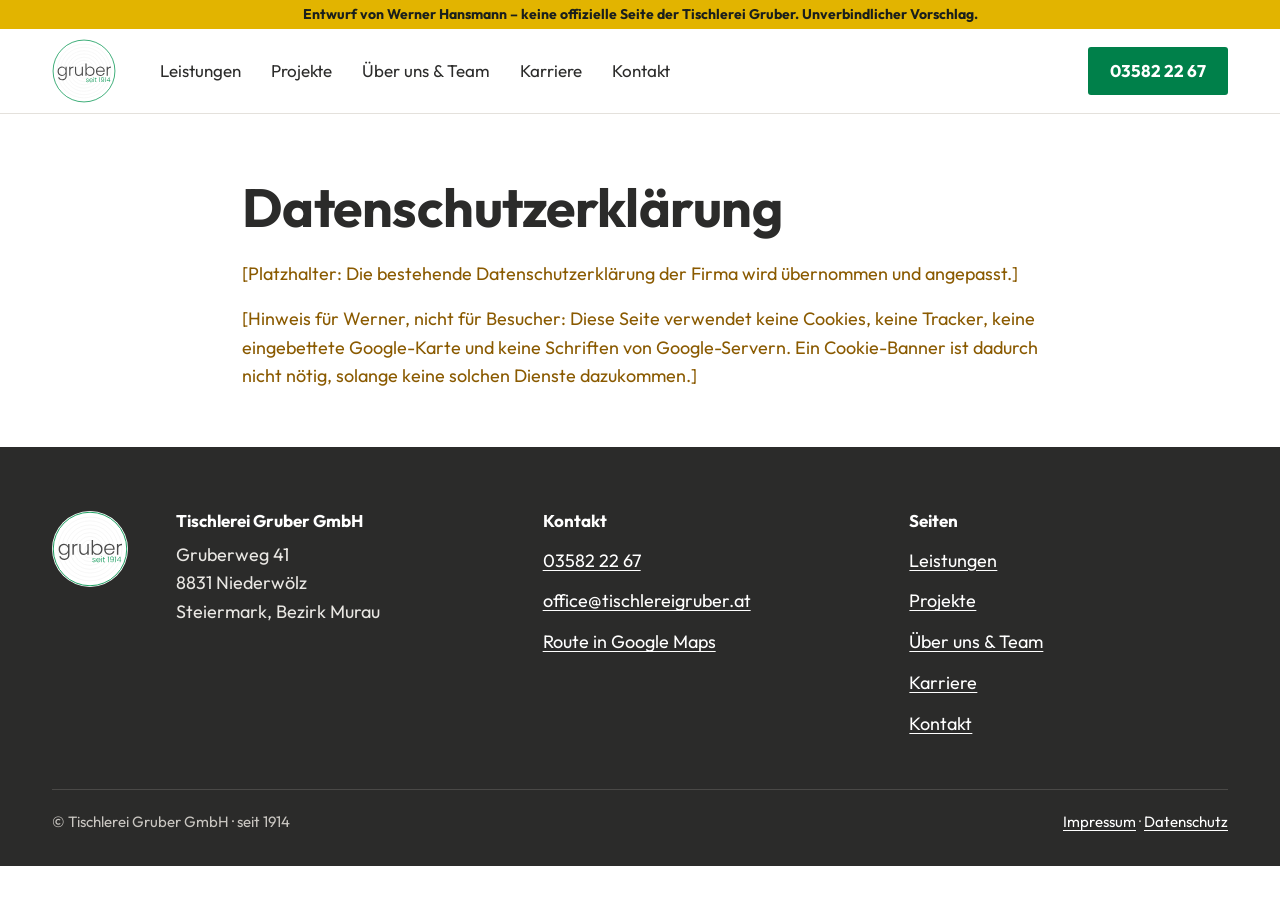
==== commit 6cab19c8: "Entwurfs-Hinweis als gelbes Band wie bei der Gemeinde-Vorführung Co-Authored-By: Claude Opus 5.5 <no" ====
--- a/datenschutz.html
+++ b/datenschutz.html
@@ -11,8 +11,8 @@
 </head>
 <body>
 <a class="skip" href="#inhalt">Zum Inhalt springen</a>
-<div class="entwurf">Entwurf von Werner Hansmann – unverbindlicher&nbsp;Vorschlag</div>
 <header class="kopfzeile">
+ <div class="entwurf" role="note">Entwurf von Werner Hansmann – keine offizielle Seite der Tischlerei&nbsp;Gruber. Unverbindlicher&nbsp;Vorschlag.</div>
  <div class="wrap kopf">
   <a class="logo" href="index.html" aria-label="Tischlerei Gruber – zur Startseite"><img src="assets/logo.svg" alt="Logo Tischlerei Gruber, seit 1914" width="64" height="64"></a>
   <button class="menueknopf" type="button" aria-expanded="false" aria-controls="hauptmenue">Menü</button>
--- a/stil.css
+++ b/stil.css
@@ -22,7 +22,7 @@
 .wrap{max-width:1240px;margin:0 auto;padding:0 32px}
 
 /* Entwurfs-Hinweis */
-.entwurf{background:var(--text);color:#fff;font-size:15px;text-align:center;padding:6px 12px}
+.entwurf{background:#e2b400;color:#1a1f1c;font-size:14px;font-weight:700;line-height:1.35;text-align:center;padding:5px 12px}
 
 /* Kopf */
 header.kopfzeile{border-bottom:1px solid var(--linie);background:#fff;position:sticky;top:0;z-index:30}
@@ -49,7 +49,7 @@
 .kicker{font-size:16px;letter-spacing:.08em;text-transform:uppercase;color:var(--gruen);font-weight:700;margin-bottom:16px}
 .lead{font-size:21px;color:var(--grau);max-width:34em;margin-bottom:34px}
 .unter{color:var(--grau);max-width:40em;margin-bottom:40px}
-section{scroll-margin-top:100px}
+section{scroll-margin-top:130px}
 .abschnitt{padding:88px 0}
 .abschnitt.papier{background:var(--papier)}
 
@@ -158,8 +158,10 @@
 /* Projekte-Seite */
 .sprungliste{list-style:none;padding:0;display:flex;flex-wrap:wrap;gap:10px;margin-bottom:48px}
 .sprungliste a{display:inline-flex;align-items:center;min-height:44px;padding:0 18px;border:0;border-radius:3px;background:#fff;text-decoration:none;color:var(--text);font-size:16px}
-.projektblock{display:grid;grid-template-columns:1fr 1.6fr;gap:56px;align-items:start;padding:64px 0;scroll-margin-top:100px}
+.projektblock{display:grid;grid-template-columns:1fr 1.6fr;gap:56px;align-items:start;padding:64px 0;scroll-margin-top:130px}
 .projektblock:first-of-type{border-top:0;padding-top:0}
+.projektblock.gespiegelt{grid-template-columns:1.6fr 1fr}
+.projektblock.gespiegelt .projekt-text{order:2}
 .projekt-text h2{margin-bottom:12px}
 .projekt-text p{color:var(--grau);margin-bottom:12px}
 .projekt-text p.kicker{color:var(--gruen)}
@@ -182,7 +184,7 @@
 .ref-karten .fraese{margin-bottom:16px}
 .schritte .fraese{margin-bottom:18px}
 .projekt-thumbs .fraese{border-radius:6px}
-.logo-kachel .fraese{background:#fff;aspect-ratio:1/1;display:flex;align-items:center;justify-content:center}
+.logo-kachel .fraese{background:transparent;aspect-ratio:1/1;display:flex;align-items:center;justify-content:center}
 .logo-kachel .fraese img{width:58%!important;aspect-ratio:1/1;height:auto}
 .karte{background:var(--hell);border:0;border-radius:var(--rund);box-shadow:none}
 /* Mosaik Projekte */
@@ -246,7 +248,8 @@
   .namen{grid-template-columns:1fr 1fr}
   .ref-karten{grid-template-columns:repeat(2,minmax(0,1fr));gap:20px 14px}
   .ref-karten h3{font-size:18px}
-  .projektblock{grid-template-columns:1fr;gap:24px}
+  .projektblock,.projektblock.gespiegelt{grid-template-columns:1fr;gap:24px}
+  .projektblock.gespiegelt .projekt-text{order:0}
   .schritte{grid-template-columns:1fr 1fr}
   .fuss-raster{grid-template-columns:1fr 1fr}
 }
@@ -312,3 +315,4 @@
   .hauptmenue{transform:none!important}
   .lightbox[open]{animation:none}.lightbox img{transform:none}
 }
+@media (max-width:360px){.entwurf{font-size:13px;padding:4px 8px}}
